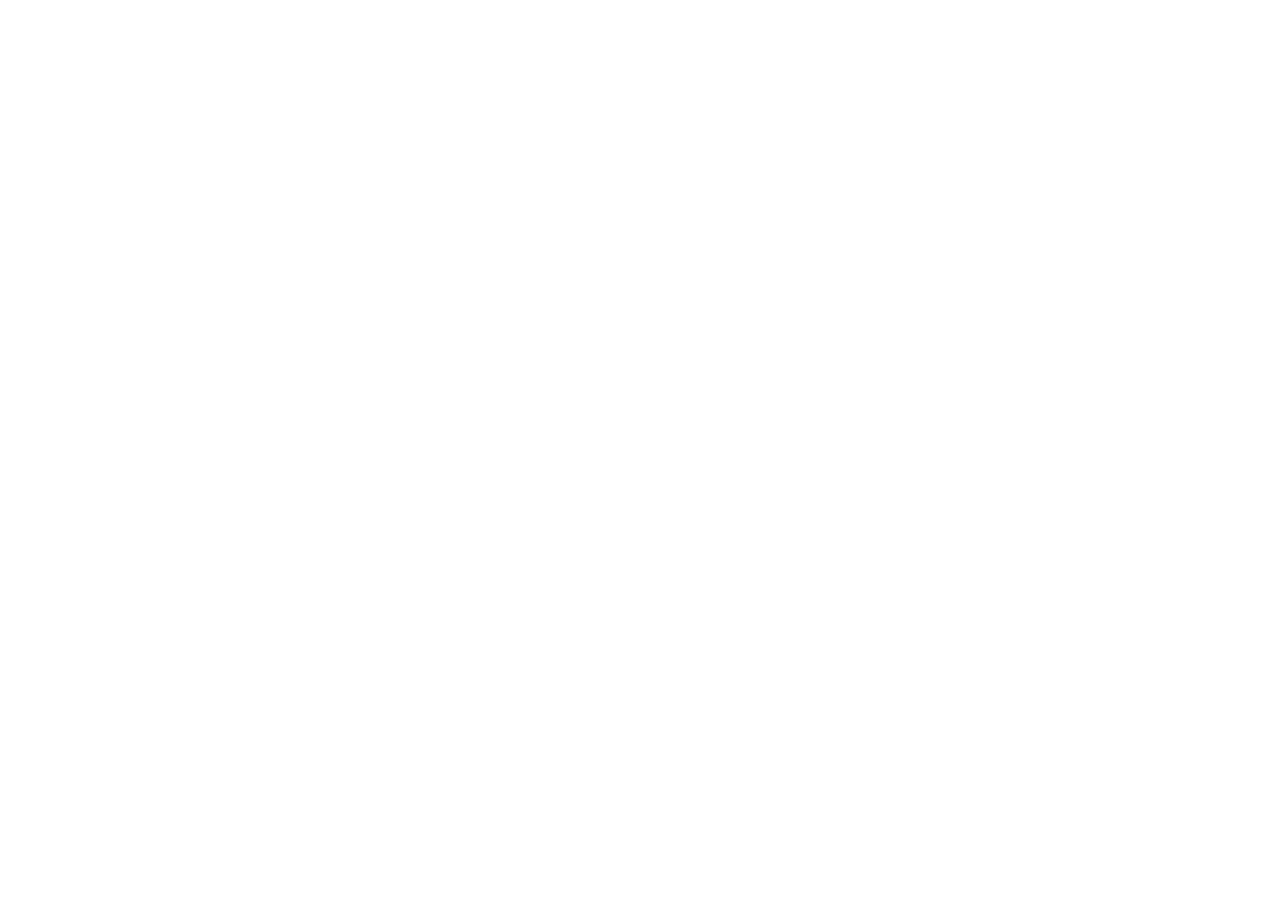
==== index.html @ a7145307 ">" ====
<!DOCTYPE html>
<html lang="pt-br">
<head>
    <meta charset="UTF-8">
    <meta http-equiv="X-UA-Compatible" content="IE=edge">
    <meta name="viewport" content="width=device-width, initial-scale=1.0">
    <link rel="shortcut icon" href="favicon.ico" type="image/x-icon">
    <title>Projeto Redes Sociais</title>
</head>
<body>
    
</body>
</html>
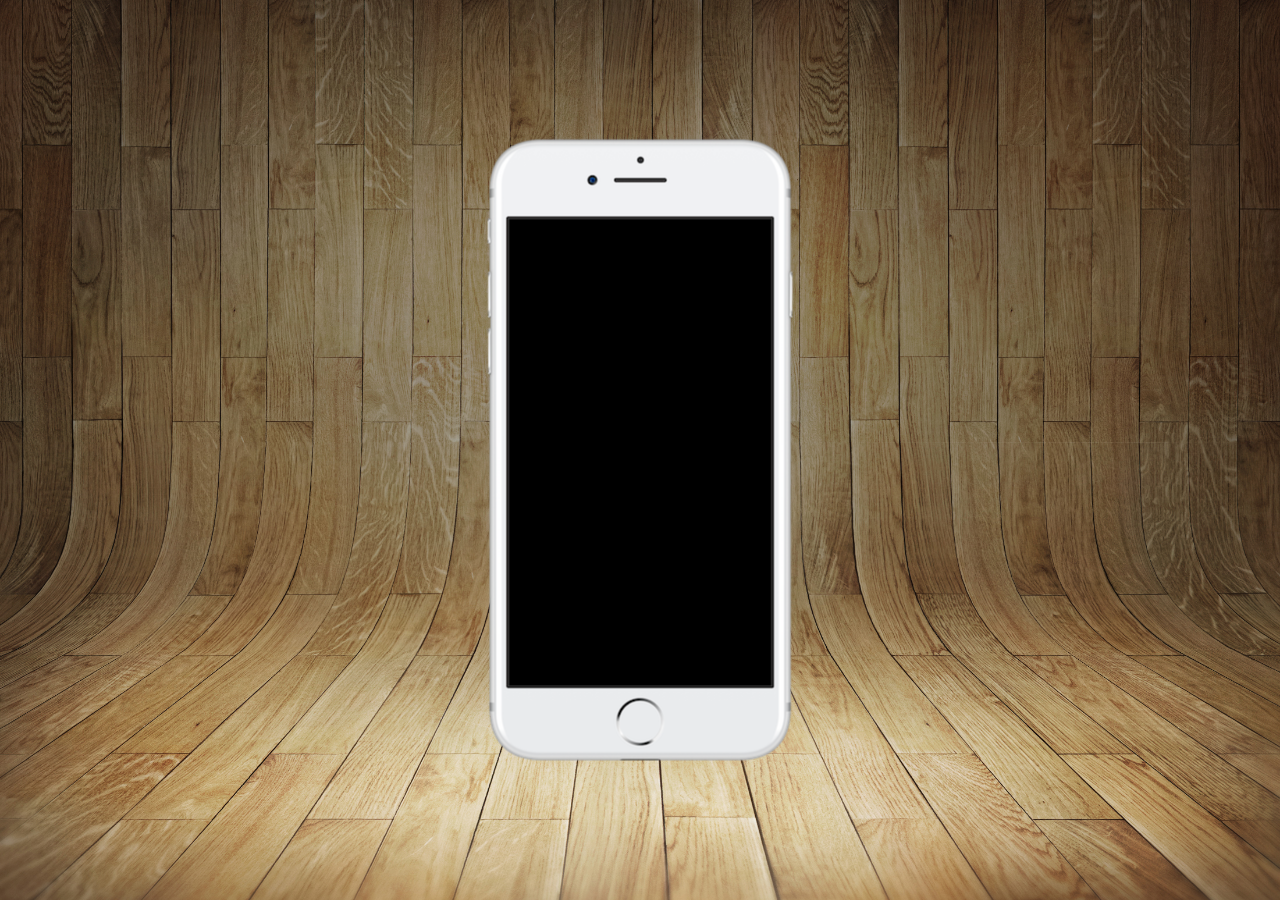
==== commit 4f2b083e: ">>" ====
--- a/index.html
+++ b/index.html
@@ -5,9 +5,17 @@
     <meta http-equiv="X-UA-Compatible" content="IE=edge">
     <meta name="viewport" content="width=device-width, initial-scale=1.0">
     <link rel="shortcut icon" href="favicon.ico" type="image/x-icon">
+    <link rel="stylesheet" href="estilos/style.css">
     <title>Projeto Redes Sociais</title>
 </head>
 <body>
-    
+    <main>
+        <section id="telefone">
+
+        </section>
+        <section id="redes-sociais">
+
+        </section>
+    </main>
 </body>
 </html>--- a/estilos/style.css
+++ b/estilos/style.css
@@ -0,0 +1,31 @@
+@charset "UTF-8";
+*{
+    margin: 0px;
+    padding: 0px;
+    font-family: Arial, Helvetica, sans-serif;
+}
+html, body{
+    height: 100vh;
+    width: 100vw;
+    background-color: black;
+}
+body{
+    background: url('../imagens/fundo-madeira.jpg') no-repeat top center;
+    background-size: cover;
+    background-attachment: fixed;
+}
+main{
+    height: 100vh;
+    position: relative;
+}
+section#telefone{
+    position: absolute;
+    top: 50%;
+    left: 50%;
+    transform: translate(-50%, -50%);
+    /*Para altura e largura da foto, é recomendado usar ou um photoshop, gimp, ou PAINT*/
+    height: 627px;
+    width: 311px;
+    /*Use cores antes da url para ter uma noção de espaço, assim como no main - depois pode apagar*/
+    background: url('../imagens/frame-iphone.png') no-repeat;
+}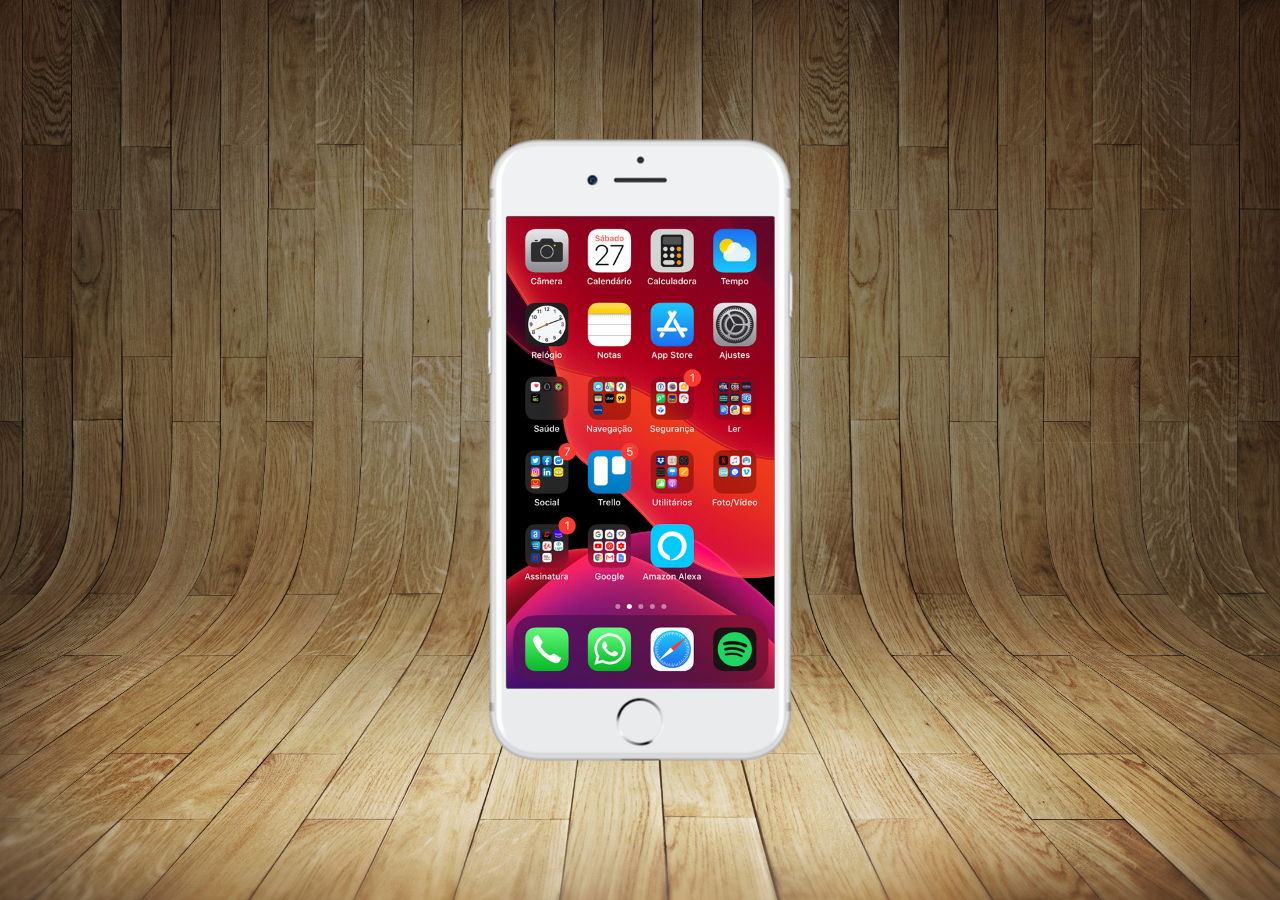
==== commit 9b66733b: "criei a tela home" ====
--- a/index.html
+++ b/index.html
@@ -11,7 +11,7 @@
 <body>
     <main>
         <section id="telefone">
-
+            <iframe src="home.html" name="tela" id="tela" frameborder="0"></iframe>
         </section>
         <section id="redes-sociais">
 
--- a/estilos/style.css
+++ b/estilos/style.css
@@ -28,4 +28,12 @@
     width: 311px;
     /*Use cores antes da url para ter uma noção de espaço, assim como no main - depois pode apagar*/
     background: url('../imagens/frame-iphone.png') no-repeat;
+}
+iframe#tela{
+    position: relative;
+    /*Vai posicionando na pratica*/
+    top: 80px;
+    left: 22px;
+    width: 268px;
+    height: 472px;
 }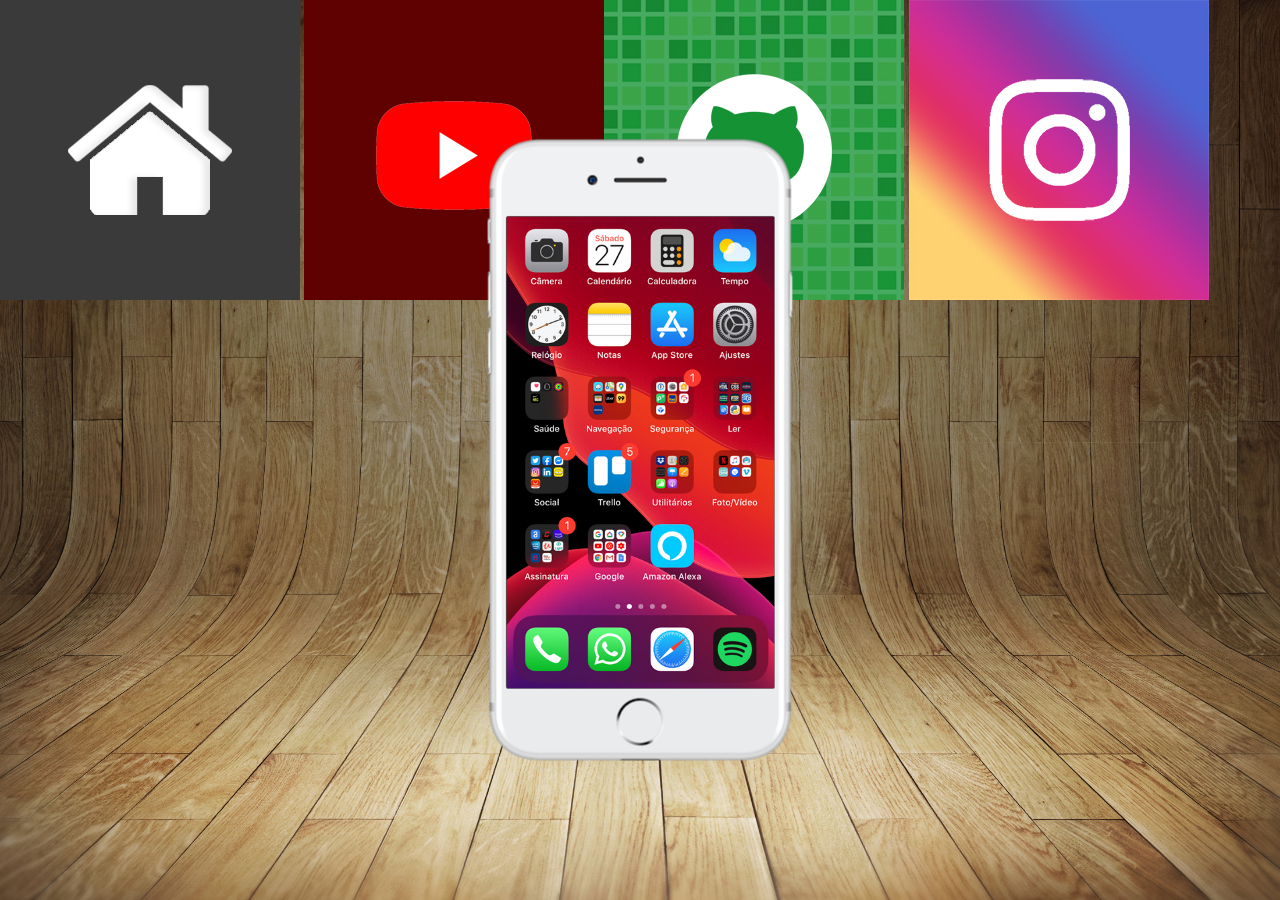
==== commit b83b8983: ">" ====
--- a/index.html
+++ b/index.html
@@ -11,10 +11,17 @@
 <body>
     <main>
         <section id="telefone">
-            <iframe src="home.html" name="tela" id="tela" frameborder="0"></iframe>
+            <iframe src="home.html" name="tela" id="tela" frameborder="0">
+                Seu navegador não é compativel com isso.
+            </iframe>
         </section>
         <section id="redes-sociais">
-
+            <a href="#" target="tela"><img src="imagens/logo-home.jpg" alt="Home"></a>
+            <a href="#" target="tela"><img src="imagens/logo-youtube.jpg" alt="Youtube"><img src="imagens/logo-github.jpg" alt="GitHub"></a>
+            <a href="#" target="tela"><img src="imagens/logo-instagram.jpg" alt=""></a>
+            <a href="#" target="tela"></a>
+            <a href="#" target="tela"></a>
+            <a href="#" target="tela"></a>
         </section>
     </main>
 </body>
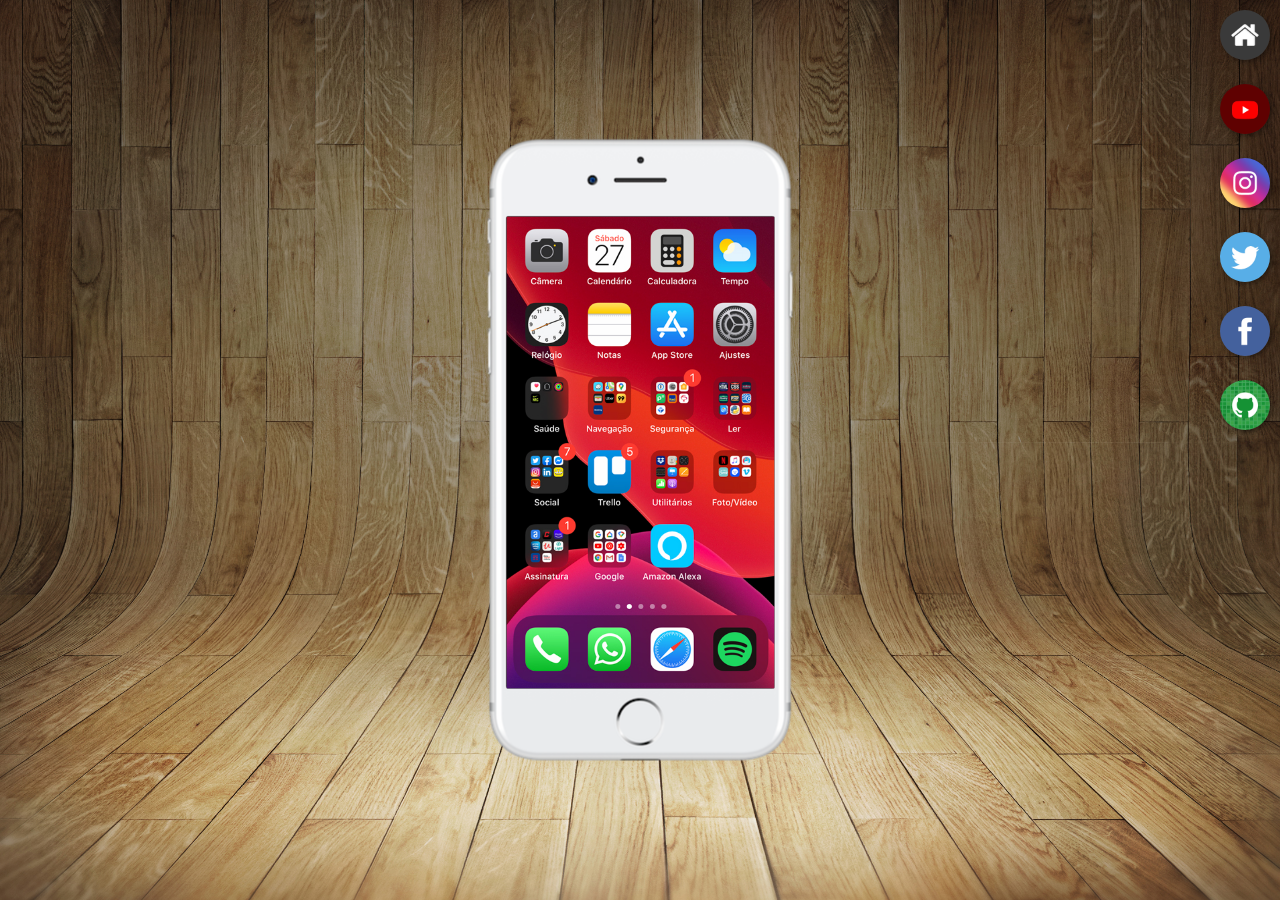
==== commit 28e4b23b: ">" ====
--- a/index.html
+++ b/index.html
@@ -16,12 +16,12 @@
             </iframe>
         </section>
         <section id="redes-sociais">
-            <a href="#" target="tela"><img src="imagens/logo-home.jpg" alt="Home"></a>
-            <a href="#" target="tela"><img src="imagens/logo-youtube.jpg" alt="Youtube"><img src="imagens/logo-github.jpg" alt="GitHub"></a>
-            <a href="#" target="tela"><img src="imagens/logo-instagram.jpg" alt=""></a>
-            <a href="#" target="tela"></a>
-            <a href="#" target="tela"></a>
-            <a href="#" target="tela"></a>
+            <a href="#" target="tela"><img src="imagens/logo-home.jpg" alt="Home"></a><br>
+            <a href="#" target="tela"><img src="imagens/logo-youtube.jpg" alt="Youtube"></a><br>
+            <a href="#" target="tela"><img src="imagens/logo-instagram.jpg" alt="Instagram"></a><br>
+            <a href="#" target="tela"><img src="imagens/logo-twitter.jpg" alt="Twitter"></a><br>
+            <a href="#" target="tela"><img src="imagens/logo-facebook.jpg" alt="Facebook"></a><br>
+            <a href="#"><img src="imagens/logo-github.jpg" alt="GitHub"></a>
         </section>
     </main>
 </body>
--- a/estilos/style.css
+++ b/estilos/style.css
@@ -36,4 +36,20 @@
     left: 22px;
     width: 268px;
     height: 472px;
+}
+section#redes-sociais{
+    text-align: right;
+}
+section#redes-sociais img{
+    width: 50px;
+    margin: 10px;
+    border-radius: 50%;
+    box-shadow: 2px 2px 5px rgba(0, 0, 0, 0.405);
+    box-sizing: border-box;
+}
+section#redes-sociais img:hover{
+    border: 2px solid rgba(255, 255, 255, 0.555);
+    transform: translate(-2px, -2px);
+    box-shadow: 3px 3px 10px rgba(0, 0, 0, 0.397);
+    transition: transform .2s, border .2s;
 }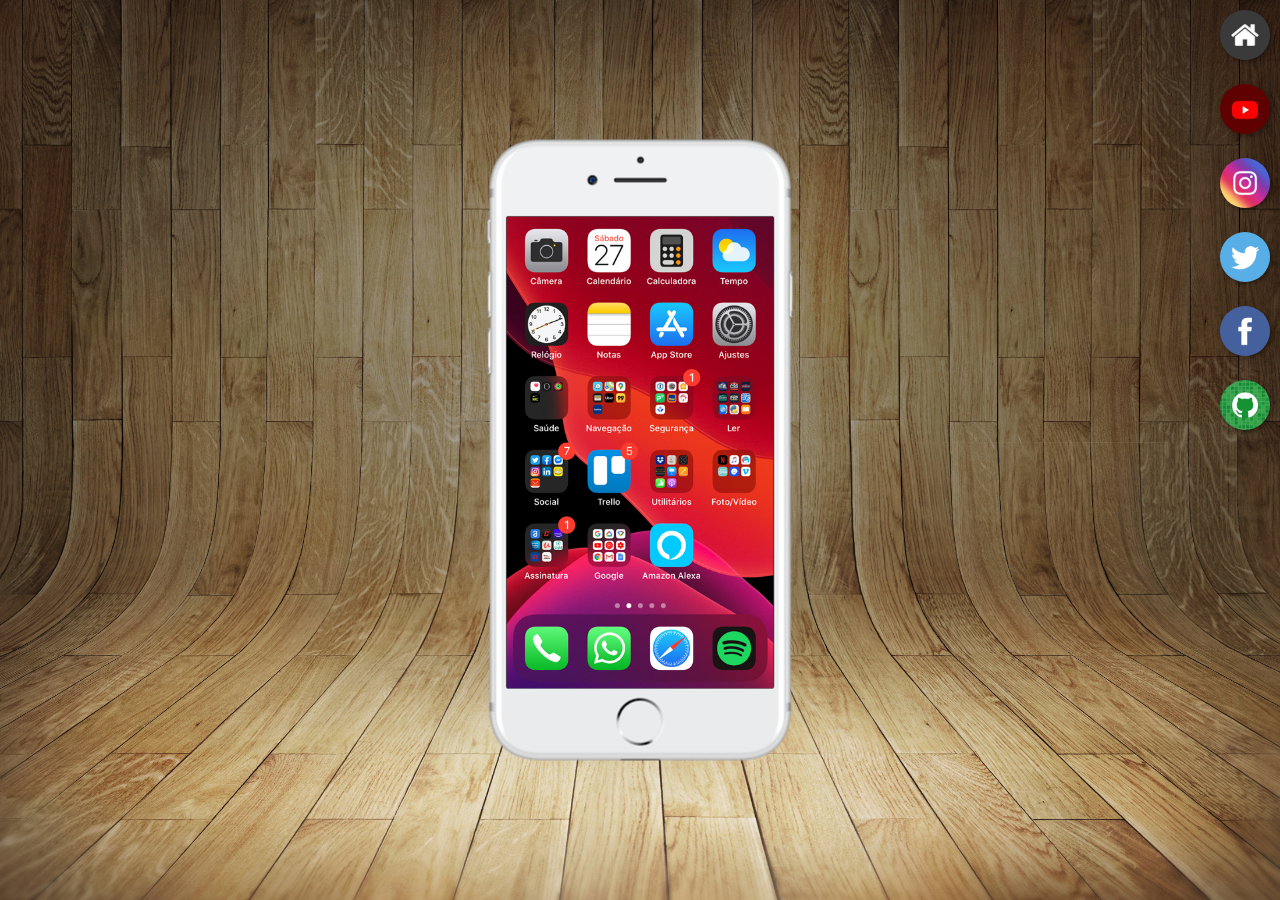
==== commit 7939a074: ">>>" ====
--- a/index.html
+++ b/index.html
@@ -16,12 +16,12 @@
             </iframe>
         </section>
         <section id="redes-sociais">
-            <a href="#" target="tela"><img src="imagens/logo-home.jpg" alt="Home"></a><br>
-            <a href="#" target="tela"><img src="imagens/logo-youtube.jpg" alt="Youtube"></a><br>
-            <a href="#" target="tela"><img src="imagens/logo-instagram.jpg" alt="Instagram"></a><br>
-            <a href="#" target="tela"><img src="imagens/logo-twitter.jpg" alt="Twitter"></a><br>
-            <a href="#" target="tela"><img src="imagens/logo-facebook.jpg" alt="Facebook"></a><br>
-            <a href="#"><img src="imagens/logo-github.jpg" alt="GitHub"></a>
+            <a href="home.html" target="tela"><img src="imagens/logo-home.jpg" alt="Home"></a><br>
+            <a href="youtube.html" target="tela"><img src="imagens/logo-youtube.jpg" alt="Youtube"></a><br>
+            <a href="instagram.html" target="tela"><img src="imagens/logo-instagram.jpg" alt="Instagram"></a><br>
+            <a href="twitter.html" target="tela"><img src="imagens/logo-twitter.jpg" alt="Twitter"></a><br>
+            <a href="facebook.html" target="tela"><img src="imagens/logo-facebook.jpg" alt="Facebook"></a><br>
+            <a href="github.html" target="tela"><img src="imagens/logo-github.jpg" alt="GitHub"></a>
         </section>
     </main>
 </body>
--- a/estilos/style.css
+++ b/estilos/style.css
@@ -34,7 +34,7 @@
     /*Vai posicionando na pratica*/
     top: 80px;
     left: 22px;
-    width: 268px;
+    width: 267px;
     height: 472px;
 }
 section#redes-sociais{
